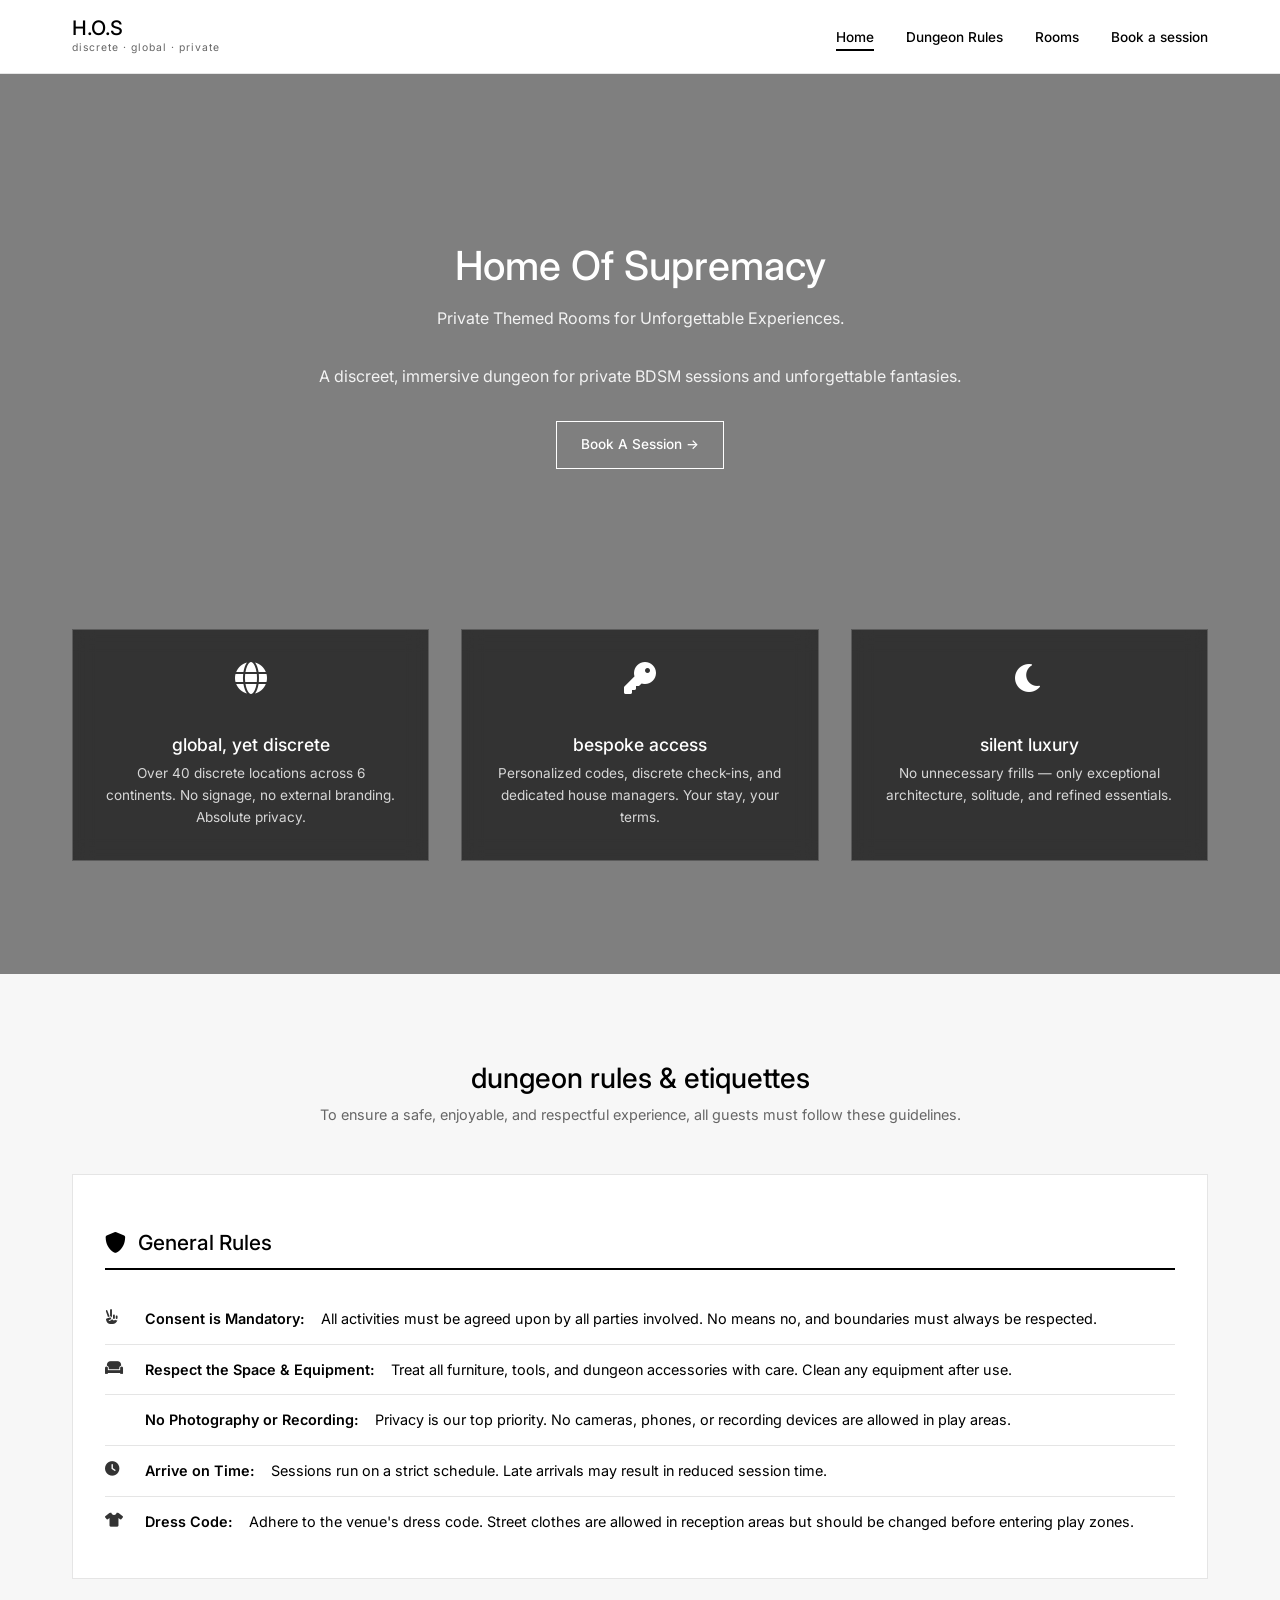
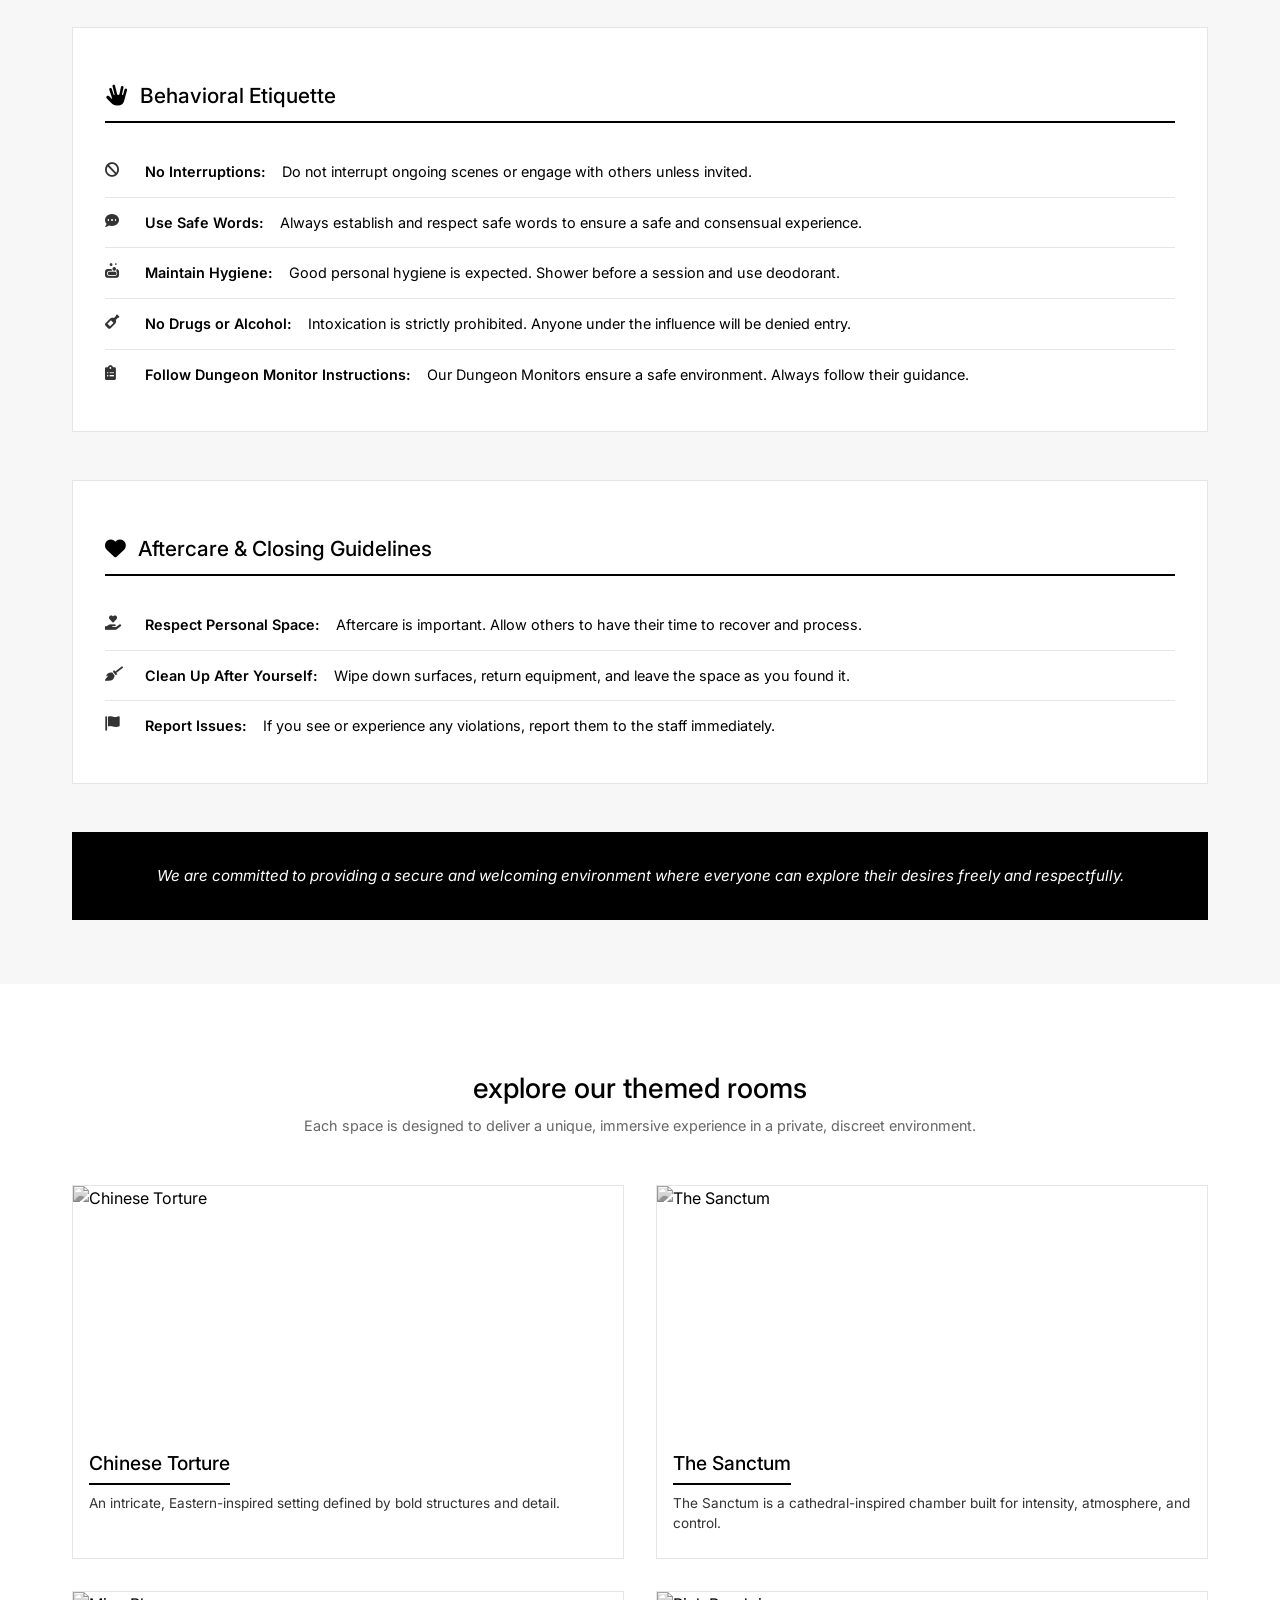
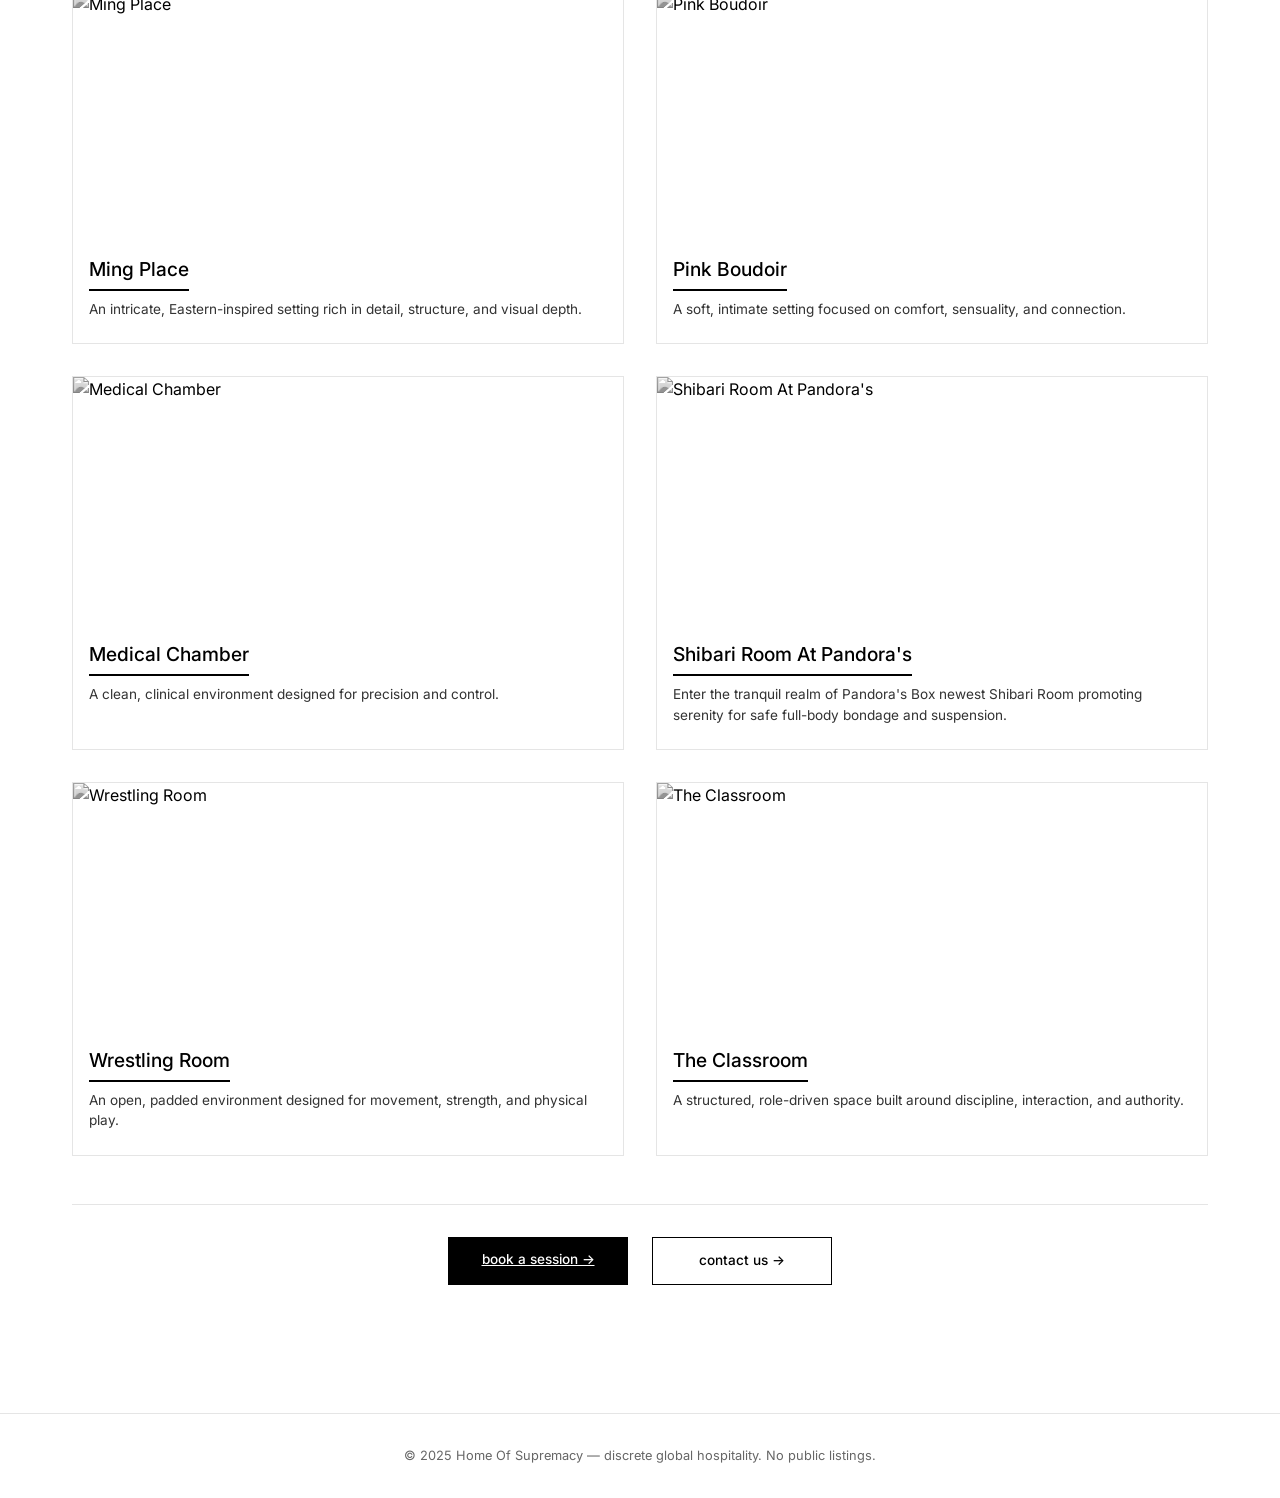
==== public/index.html @ 3e7fbdf0 "Initial commit: Home Of Supremacy website with Supabase integration" ====
<!DOCTYPE html>
<html lang="en">
<head>
  <meta charset="UTF-8">
  <meta name="viewport" content="width=device-width, initial-scale=1.0">
  
  <!-- Primary Meta Tags -->
  <title>Home Of Supremacy · Discrete BDSM Dungeon</title>
  <meta name="title" content="Home Of Supremacy · Discrete BDSM Dungeon">
  <meta name="description" content="A discreet, immersive dungeon for private BDSM sessions and unforgettable fantasies.">
  
  <!-- Open Graph / Facebook -->
  <meta property="og:type" content="website">
  <meta property="og:url" content="https://homeofsupremacy.web.app/">
  <meta property="og:title" content="Home Of Supremacy">
  <meta property="og:description" content="A discreet, immersive dungeon for private BDSM sessions and unforgettable fantasies.">
  <meta property="og:image" content="https://res.cloudinary.com/db65uctco/image/upload/v1775303981/HOS_logo_nm8w6o.svg">
  
  <!-- Twitter -->
  <meta property="twitter:card" content="summary_large_image">
  <meta property="twitter:url" content="https://homeofsupremacy.web.app/">
  <meta property="twitter:title" content="Home Of Supremacy">
  <meta property="twitter:description" content="A discreet, immersive dungeon for private BDSM sessions and unforgettable fantasies.">
  <meta property="twitter:image" content="https://res.cloudinary.com/db65uctco/image/upload/v1775303981/HOS_logo_nm8w6o.svg">
  
  <!-- Favicon -->
  <link rel="icon" type="image/png" href="https://res.cloudinary.com/db65uctco/image/upload/v1775303853/HOS_favicon_mtql30.png">
  <link rel="apple-touch-icon" href="https://res.cloudinary.com/db65uctco/image/upload/v1775303853/HOS_favicon_mtql30.png">
  
  <link href="https://fonts.googleapis.com/css2?family=Inter:wght@300;400;500;600&display=swap" rel="stylesheet">
  <link rel="stylesheet" href="https://cdnjs.cloudflare.com/ajax/libs/font-awesome/6.0.0-beta3/css/all.min.css">
  <link rel="stylesheet" href="css/base.css">
  <link rel="stylesheet" href="css/pages/index.css">
</head>
<body>
  <header>
    <div class="nav-container">
      <div class="logo">
        <h1>H.O.S</h1>
        <span>discrete · global · private</span>
      </div>
      
      <button class="mobile-menu-btn" id="mobileMenuBtn">
        <span></span>
        <span></span>
        <span></span>
      </button>
      
      <ul class="nav-links" id="navLinks">
        <li><a href="#home" class="active">Home</a></li>
        <li><a href="#rules">Dungeon Rules</a></li>
        <li><a href="#rooms">Rooms</a></li>
        <li><a href="book.html">Book a session</a></li>
      </ul>
    </div>
    <div class="menu-overlay" id="menuOverlay"></div>
  </header>

  <main>
    <!-- HOME SECTION with Rotating Background Images -->
    <section id="home">
      <div class="hero-bg" id="heroBg"></div>
      <div class="hero-overlay"></div>
      <div class="container">
        <div class="hero">
          <h2>Home Of Supremacy</h2>
          <p>Private Themed Rooms for Unforgettable Experiences.</p>
          <p>A discreet, immersive dungeon for private BDSM sessions and unforgettable fantasies.</p>
          <a href="book.html" class="btn-outline">Book A Session →</a>
        </div>

        <div class="features">
          <div class="feature">
            <i class="fas fa-globe"></i>
            <h3>global, yet discrete</h3>
            <p>Over 40 discrete locations across 6 continents. No signage, no external branding. Absolute privacy.</p>
          </div>
          <div class="feature">
            <i class="fas fa-key"></i>
            <h3>bespoke access</h3>
            <p>Personalized codes, discrete check-ins, and dedicated house managers. Your stay, your terms.</p>
          </div>
          <div class="feature">
            <i class="fas fa-moon"></i>
            <h3>silent luxury</h3>
            <p>No unnecessary frills — only exceptional architecture, solitude, and refined essentials.</p>
          </div>
        </div>
      </div>
    </section>

    <!-- DUNGEON RULES & ETIQUETTES SECTION -->
    <section id="rules">
      <div class="container">
        <h2>dungeon rules & etiquettes</h2>
        <p class="section-sub">To ensure a safe, enjoyable, and respectful experience, all guests must follow these guidelines.</p>
        
        <div class="rules-category">
          <h3><i class="fas fa-shield-alt"></i> General Rules</h3>
          <ul class="rules-list">
            <li><i class="fas fa-hand-peace"></i> <strong>Consent is Mandatory:</strong> All activities must be agreed upon by all parties involved. No means no, and boundaries must always be respected.</li>
            <li><i class="fas fa-couch"></i> <strong>Respect the Space & Equipment:</strong> Treat all furniture, tools, and dungeon accessories with care. Clean any equipment after use.</li>
            <li><i class="fas fa-camera-slash"></i> <strong>No Photography or Recording:</strong> Privacy is our top priority. No cameras, phones, or recording devices are allowed in play areas.</li>
            <li><i class="fas fa-clock"></i> <strong>Arrive on Time:</strong> Sessions run on a strict schedule. Late arrivals may result in reduced session time.</li>
            <li><i class="fas fa-tshirt"></i> <strong>Dress Code:</strong> Adhere to the venue's dress code. Street clothes are allowed in reception areas but should be changed before entering play zones.</li>
          </ul>
        </div>

        <div class="rules-category">
          <h3><i class="fas fa-hand-spock"></i> Behavioral Etiquette</h3>
          <ul class="rules-list">
            <li><i class="fas fa-ban"></i> <strong>No Interruptions:</strong> Do not interrupt ongoing scenes or engage with others unless invited.</li>
            <li><i class="fas fa-comment-dots"></i> <strong>Use Safe Words:</strong> Always establish and respect safe words to ensure a safe and consensual experience.</li>
            <li><i class="fas fa-soap"></i> <strong>Maintain Hygiene:</strong> Good personal hygiene is expected. Shower before a session and use deodorant.</li>
            <li><i class="fas fa-wine-bottle"></i> <strong>No Drugs or Alcohol:</strong> Intoxication is strictly prohibited. Anyone under the influence will be denied entry.</li>
            <li><i class="fas fa-clipboard-list"></i> <strong>Follow Dungeon Monitor Instructions:</strong> Our Dungeon Monitors ensure a safe environment. Always follow their guidance.</li>
          </ul>
        </div>

        <div class="rules-category">
          <h3><i class="fas fa-heart"></i> Aftercare & Closing Guidelines</h3>
          <ul class="rules-list">
            <li><i class="fas fa-hand-holding-heart"></i> <strong>Respect Personal Space:</strong> Aftercare is important. Allow others to have their time to recover and process.</li>
            <li><i class="fas fa-broom"></i> <strong>Clean Up After Yourself:</strong> Wipe down surfaces, return equipment, and leave the space as you found it.</li>
            <li><i class="fas fa-flag"></i> <strong>Report Issues:</strong> If you see or experience any violations, report them to the staff immediately.</li>
          </ul>
        </div>

        <div class="rules-footer">
          <p>We are committed to providing a secure and welcoming environment where everyone can explore their desires freely and respectfully.</p>
        </div>
      </div>
    </section>

    <!-- ROOMS SECTION -->
    <section id="rooms">
      <div class="container">
        <h2>explore our themed rooms</h2>
        <p class="section-sub">Each space is designed to deliver a unique, immersive experience in a private, discreet environment.</p>
        
        <div class="rooms-grid">
          <div class="room-card">
            <div class="room-image">
              <img src="https://res.cloudinary.com/db65uctco/image/upload/v1775301369/room1_prxkxr.jpg" alt="Chinese Torture">
            </div>
            <h3>Chinese Torture</h3>
            <p>An intricate, Eastern-inspired setting defined by bold structures and detail.</p>
          </div>

          <div class="room-card">
            <div class="room-image">
              <img src="https://res.cloudinary.com/db65uctco/image/upload/v1775301369/room2_ohoneo.jpg" alt="The Sanctum">
            </div>
            <h3>The Sanctum</h3>
            <p>The Sanctum is a cathedral-inspired chamber built for intensity, atmosphere, and control.</p>
          </div>

          <div class="room-card">
            <div class="room-image">
              <img src="https://res.cloudinary.com/db65uctco/image/upload/v1775301369/room3_sjk8uv.jpg" alt="Ming Place">
            </div>
            <h3>Ming Place</h3>
            <p>An intricate, Eastern-inspired setting rich in detail, structure, and visual depth.</p>
          </div>

          <div class="room-card">
            <div class="room-image">
              <img src="https://res.cloudinary.com/db65uctco/image/upload/v1775301368/room4_gspfhj.jpg" alt="Pink Boudoir">
            </div>
            <h3>Pink Boudoir</h3>
            <p>A soft, intimate setting focused on comfort, sensuality, and connection.</p>
          </div>

          <div class="room-card">
            <div class="room-image">
              <img src="https://res.cloudinary.com/db65uctco/image/upload/v1775301369/room5_cygswe.jpg" alt="Medical Chamber">
            </div>
            <h3>Medical Chamber</h3>
            <p>A clean, clinical environment designed for precision and control.</p>
          </div>

          <div class="room-card">
            <div class="room-image">
              <img src="https://res.cloudinary.com/db65uctco/image/upload/v1775301369/room6_blny8n.jpg" alt="Shibari Room At Pandora's">
            </div>
            <h3>Shibari Room At Pandora's</h3>
            <p>Enter the tranquil realm of Pandora's Box newest Shibari Room promoting serenity for safe full-body bondage and suspension.</p>
          </div>

          <div class="room-card">
            <div class="room-image">
              <img src="https://res.cloudinary.com/db65uctco/image/upload/v1775301369/room7_uroina.jpg" alt="Wrestling Room">
            </div>
            <h3>Wrestling Room</h3>
            <p>An open, padded environment designed for movement, strength, and physical play.</p>
          </div>

          <div class="room-card">
            <div class="room-image">
              <img src="https://res.cloudinary.com/db65uctco/image/upload/v1775301369/room8_jeizex.jpg" alt="The Classroom">
            </div>
            <h3>The Classroom</h3>
            <p>A structured, role-driven space built around discipline, interaction, and authority.</p>
          </div>
        </div>

        <div class="rooms-cta">
          <a href="book.html" class="btn-primary">book a session →</a>
          <a href="mailto:Molequledung@gmail.com?subject=Inquiry%20about%20Home%20Of%20Supremacy&body=Hello,%20I%20would%20like%20more%20information%20about%20Home%20Of%20Supremacy..." class="btn-outline">contact us →</a>
        </div>
      </div>
    </section>
  </main>

  <footer>
    <div class="container">
      <p>© 2025 Home Of Supremacy — discrete global hospitality. No public listings.</p>
    </div>
  </footer>

  <script src="https://cdn.jsdelivr.net/npm/@supabase/supabase-js@2"></script>
  <script src="js/base.js"></script>
  <script src="js/pages/index.js"></script>
</body>
</html>
---- public/css/base.css ----
/* ============================================
   BASE.CSS - Shared variables & global styles
   ============================================ */

* {
  margin: 0;
  padding: 0;
  box-sizing: border-box;
}

:root {
  --black: #000000;
  --white: #ffffff;
  --gray-100: #f7f7f7;
  --gray-200: #e5e5e5;
  --gray-300: #cccccc;
  --gray-400: #999999;
  --gray-500: #666666;
  --gray-600: #333333;
  
  --font-sans: 'Inter', -apple-system, BlinkMacSystemFont, 'Segoe UI', sans-serif;
  --transition: all 0.3s ease;
  --border: 1px solid var(--gray-200);
}

body {
  font-family: var(--font-sans);
  background-color: var(--white);
  color: var(--black);
  line-height: 1.6;
  font-weight: 400;
}

h1, h2, h3, h4, h5, h6 {
  font-weight: 500;
  line-height: 1.2;
  margin-bottom: 1rem;
}

h1 { font-size: 2rem; }
h2 { font-size: 1.75rem; margin-bottom: 1.5rem; margin-top: 1.5rem; }
h3 { font-size: 1.25rem; margin-bottom: 0.75rem; margin-top: 1.5rem; }

.container {
  max-width: 1200px;
  margin: 0 auto;
  padding: 0 2rem;
}

/* ===== IMPROVED MOBILE NAVIGATION ===== */
header {
  border-bottom: var(--border);
  background: var(--white);
  position: sticky;
  top: 0;
  z-index: 100;
}

.nav-container {
  display: flex;
  justify-content: space-between;
  align-items: center;
  padding: 1rem 2rem;
  max-width: 1200px;
  margin: 0 auto;
  position: relative;
}

.logo h1 {
  font-size: 1.25rem;
  margin-bottom: 0;
  letter-spacing: -0.5px;
}

.logo span {
  font-size: 0.65rem;
  color: var(--gray-500);
  letter-spacing: 1px;
  display: block;
}

/* Desktop Navigation */
.nav-links {
  display: flex;
  gap: 2rem;
  list-style: none;
}

.nav-links a {
  text-decoration: none;
  color: var(--black);
  font-size: 0.85rem;
  font-weight: 500;
  transition: var(--transition);
  padding-bottom: 4px;
  border-bottom: 2px solid transparent;
}

.nav-links a:hover,
.nav-links a.active {
  border-bottom-color: var(--black);
}

/* Mobile Menu Button */
.mobile-menu-btn {
  display: none;
  background: none;
  border: none;
  cursor: pointer;
  padding: 0.5rem;
  z-index: 101;
}

.mobile-menu-btn span {
  display: block;
  width: 25px;
  height: 2px;
  background: var(--black);
  margin: 5px 0;
  transition: var(--transition);
}

/* Mobile Navigation */
@media (max-width: 768px) {
  .mobile-menu-btn {
    display: block;
  }
  
  .nav-links {
    position: fixed;
    top: 0;
    right: -100%;
    width: 70%;
    max-width: 300px;
    height: 100vh;
    background: var(--white);
    flex-direction: column;
    padding: 5rem 2rem 2rem;
    gap: 1.5rem;
    box-shadow: -2px 0 10px rgba(0,0,0,0.05);
    transition: right 0.3s ease;
    z-index: 100;
  }
  
  .nav-links.active {
    right: 0;
  }
  
  .nav-links a {
    font-size: 1rem;
    display: block;
    padding: 0.5rem 0;
  }
  
  /* Hamburger animation */
  .mobile-menu-btn.active span:nth-child(1) {
    transform: rotate(45deg) translate(5px, 5px);
  }
  
  .mobile-menu-btn.active span:nth-child(2) {
    opacity: 0;
  }
  
  .mobile-menu-btn.active span:nth-child(3) {
    transform: rotate(-45deg) translate(7px, -6px);
  }
  
  /* Overlay */
  .menu-overlay {
    position: fixed;
    top: 0;
    left: 0;
    width: 100%;
    height: 100%;
    background: rgba(0,0,0,0.5);
    z-index: 99;
    opacity: 0;
    visibility: hidden;
    transition: var(--transition);
  }
  
  .menu-overlay.active {
    opacity: 1;
    visibility: visible;
  }
}

/* Buttons */
.btn-primary {
  background: var(--black);
  color: var(--white);
  border: none;
  padding: 0.75rem 1.5rem;
  font-size: 0.85rem;
  font-weight: 500;
  cursor: pointer;
  transition: var(--transition);
  font-family: var(--font-sans);
}

.btn-primary:hover {
  opacity: 0.8;
}

.btn-outline {
  background: transparent;
  border: 1px solid var(--black);
  color: var(--black);
  padding: 0.75rem 1.5rem;
  font-size: 0.85rem;
  font-weight: 500;
  cursor: pointer;
  transition: var(--transition);
  text-decoration: none;
  display: inline-block;
}

.btn-outline:hover {
  background: var(--black);
  color: var(--white);
}

/* Forms */
.form-group {
  margin-bottom: 1.5rem;
}

.form-group label {
  display: block;
  margin-bottom: 0.5rem;
  font-weight: 500;
  font-size: 0.85rem;
}

.form-group input,
.form-group textarea {
  width: 100%;
  padding: 0.75rem;
  border: 1px solid var(--gray-300);
  background: var(--white);
  color: var(--black);
  font-family: var(--font-sans);
  font-size: 0.9rem;
  transition: var(--transition);
}

.form-group input:focus,
.form-group textarea:focus {
  outline: none;
  border-color: var(--black);
}

.form-message {
  margin-top: 1rem;
  padding: 0.75rem;
  font-size: 0.85rem;
}

.form-message.success {
  background: var(--gray-100);
  border-left: 3px solid var(--black);
}

.form-message.error {
  background: var(--gray-100);
  border-left: 3px solid var(--black);
}

/* Tables */
table {
  width: 100%;
  border-collapse: collapse;
  margin-top: 1rem;
}

th, td {
  padding: 0.75rem;
  text-align: left;
  border-bottom: 1px solid var(--gray-200);
}

th {
  font-weight: 600;
  font-size: 0.85rem;
  background: var(--gray-100);
}

td {
  font-size: 0.85rem;
}

/* Footer */
footer {
  border-top: var(--border);
  padding: 2rem 0;
  margin-top: 4rem;
  text-align: center;
  color: var(--gray-500);
  font-size: 0.8rem;
}

.section-sub {
  color: var(--gray-500);
  margin-bottom: 2rem;
  font-size: 0.9rem;
}

/* Scroll padding for anchor links */
section {
  scroll-margin-top: 80px;
}
---- public/css/pages/index.css ----
/* INDEX.CSS - Homepage specific styles */

/* Hero Section with Rotating Background Images */
#home {
  position: relative;
  background-color: var(--gray-900);
  color: var(--white);
  overflow: hidden;
  min-height: 100vh;
  display: flex;
  align-items: center;
}

.hero-bg {
  position: absolute;
  top: 0;
  left: 0;
  width: 100%;
  height: 100%;
  background-size: cover;
  background-position: center;
  background-repeat: no-repeat;
  transition: opacity 1s ease-in-out;
  z-index: 0;
}

.hero-overlay {
  position: absolute;
  top: 0;
  left: 0;
  width: 100%;
  height: 100%;
  background: rgba(0, 0, 0, 0.5);
  z-index: 1;
}

#home .container {
  position: relative;
  z-index: 2;
  width: 100%;
}

.hero {
  text-align: center;
  padding: 6rem 0 4rem;
  max-width: 800px;
  margin: 0 auto;
}

.hero h2 {
  font-size: 2.5rem;
  margin-bottom: 1rem;
  color: var(--white);
}

.hero p {
  font-size: 1rem;
  color: rgba(255, 255, 255, 0.9);
  margin-bottom: 2rem;
}

.hero .btn-outline {
  border-color: var(--white);
  color: var(--white);
}

.hero .btn-outline:hover {
  background: var(--white);
  color: var(--black);
}

/* Features Grid */
.features {
  display: grid;
  grid-template-columns: repeat(auto-fit, minmax(280px, 1fr));
  gap: 2rem;
  padding: 4rem 0;
  margin-top: 2rem;
}

.feature {
  text-align: center;
  padding: 2rem;
  background: rgba(0, 0, 0, 0.6);
  backdrop-filter: blur(10px);
  border: 1px solid rgba(255, 255, 255, 0.2);
  transition: var(--transition);
}

.feature:hover {
  background: rgba(0, 0, 0, 0.75);
  border-color: rgba(255, 255, 255, 0.3);
  transform: translateY(-5px);
}

.feature i {
  font-size: 2rem;
  margin-bottom: 1rem;
  color: var(--white);
}

.feature h3 {
  font-size: 1.1rem;
  margin-bottom: 0.5rem;
  color: var(--white);
}

.feature p {
  font-size: 0.85rem;
  color: rgba(255, 255, 255, 0.8);
}

/* Dungeon Rules Section */
#rules {
  background: var(--gray-100);
  padding: 4rem 0;
}

#rules h2 {
  text-align: center;
  margin-bottom: 0.5rem;
}

#rules .section-sub {
  text-align: center;
  margin-bottom: 3rem;
}

.rules-category {
  margin-bottom: 3rem;
  background: var(--white);
  padding: 2rem;
  border: 1px solid var(--gray-200);
}

.rules-category h3 {
  display: flex;
  align-items: center;
  gap: 0.75rem;
  font-size: 1.3rem;
  margin-bottom: 1.5rem;
  padding-bottom: 0.75rem;
  border-bottom: 2px solid var(--black);
}

.rules-category h3 i {
  font-size: 1.3rem;
}

.rules-list {
  list-style: none;
}

.rules-list li {
  padding: 0.875rem 0;
  border-bottom: 1px solid var(--gray-200);
  display: flex;
  align-items: flex-start;
  gap: 1rem;
  font-size: 0.9rem;
  line-height: 1.5;
}

.rules-list li:last-child {
  border-bottom: none;
}

.rules-list li i {
  width: 24px;
  margin-top: 2px;
  color: var(--gray-600);
  flex-shrink: 0;
}

.rules-list li strong {
  color: var(--black);
  font-weight: 600;
}

.rules-footer {
  margin-top: 3rem;
  padding: 2rem;
  background: var(--black);
  color: var(--white);
  text-align: center;
  font-style: italic;
}

.rules-footer p {
  margin: 0;
  font-size: 0.95rem;
}

/* Rooms Section - Grid Layout */
#rooms {
  padding: 4rem 0;
}

#rooms h2 {
  text-align: center;
  margin-bottom: 0.5rem;
}

#rooms .section-sub {
  text-align: center;
  margin-bottom: 3rem;
}

.rooms-grid {
  display: grid;
  grid-template-columns: repeat(2, 1fr);
  gap: 2rem;
}

.room-card {
  background: var(--white);
  border: 1px solid var(--gray-200);
  transition: var(--transition);
  overflow: hidden;
}

.room-card:hover {
  transform: translateY(-5px);
  box-shadow: 0 10px 30px rgba(0, 0, 0, 0.1);
}

.room-image {
  width: 100%;
  height: 250px;
  overflow: hidden;
}

.room-image img {
  width: 100%;
  height: 100%;
  object-fit: cover;
  transition: var(--transition);
  filter: grayscale(100%);
}

.room-card:hover .room-image img {
  transform: scale(1.05);
}

.room-card h3 {
  font-size: 1.2rem;
  margin: 1rem 1rem 0.5rem;
  padding-bottom: 0.5rem;
  border-bottom: 2px solid var(--black);
  display: inline-block;
}

.room-card p {
  font-size: 0.85rem;
  color: var(--gray-600);
  margin: 0 1rem 1.5rem;
  line-height: 1.5;
}

/* Call to Action Buttons */
.rooms-cta {
  display: flex;
  justify-content: center;
  gap: 1.5rem;
  margin-top: 3rem;
  padding-top: 2rem;
  border-top: 1px solid var(--gray-200);
}

.rooms-cta .btn-primary,
.rooms-cta .btn-outline {
  min-width: 180px;
  text-align: center;
}

/* Responsive */
@media (max-width: 768px) {
  .hero {
    padding: 3rem 0 2rem;
  }
  
  .hero h2 {
    font-size: 1.75rem;
  }
  
  .features {
    gap: 1rem;
    padding: 2rem 0;
  }
  
  .feature {
    padding: 1.5rem;
  }
  
  #rules, #rooms {
    padding: 2rem 0;
  }
  
  .rules-category {
    padding: 1.25rem;
    margin-bottom: 1.5rem;
  }
  
  .rules-category h3 {
    font-size: 1.1rem;
  }
  
  .rules-list li {
    font-size: 0.8rem;
    gap: 0.75rem;
  }
  
  .rules-footer {
    padding: 1.25rem;
  }
  
  /* Rooms grid becomes single column on mobile */
  .rooms-grid {
    grid-template-columns: 1fr;
    gap: 1.5rem;
  }
  
  .room-image {
    height: 200px;
  }
  
  .room-card h3 {
    font-size: 1.1rem;
  }
  
  /* CTA buttons stack on mobile */
  .rooms-cta {
    flex-direction: column;
    align-items: center;
    gap: 1rem;
  }
  
  .rooms-cta .btn-primary,
  .rooms-cta .btn-outline {
    width: 100%;
    max-width: 250px;
  }
}
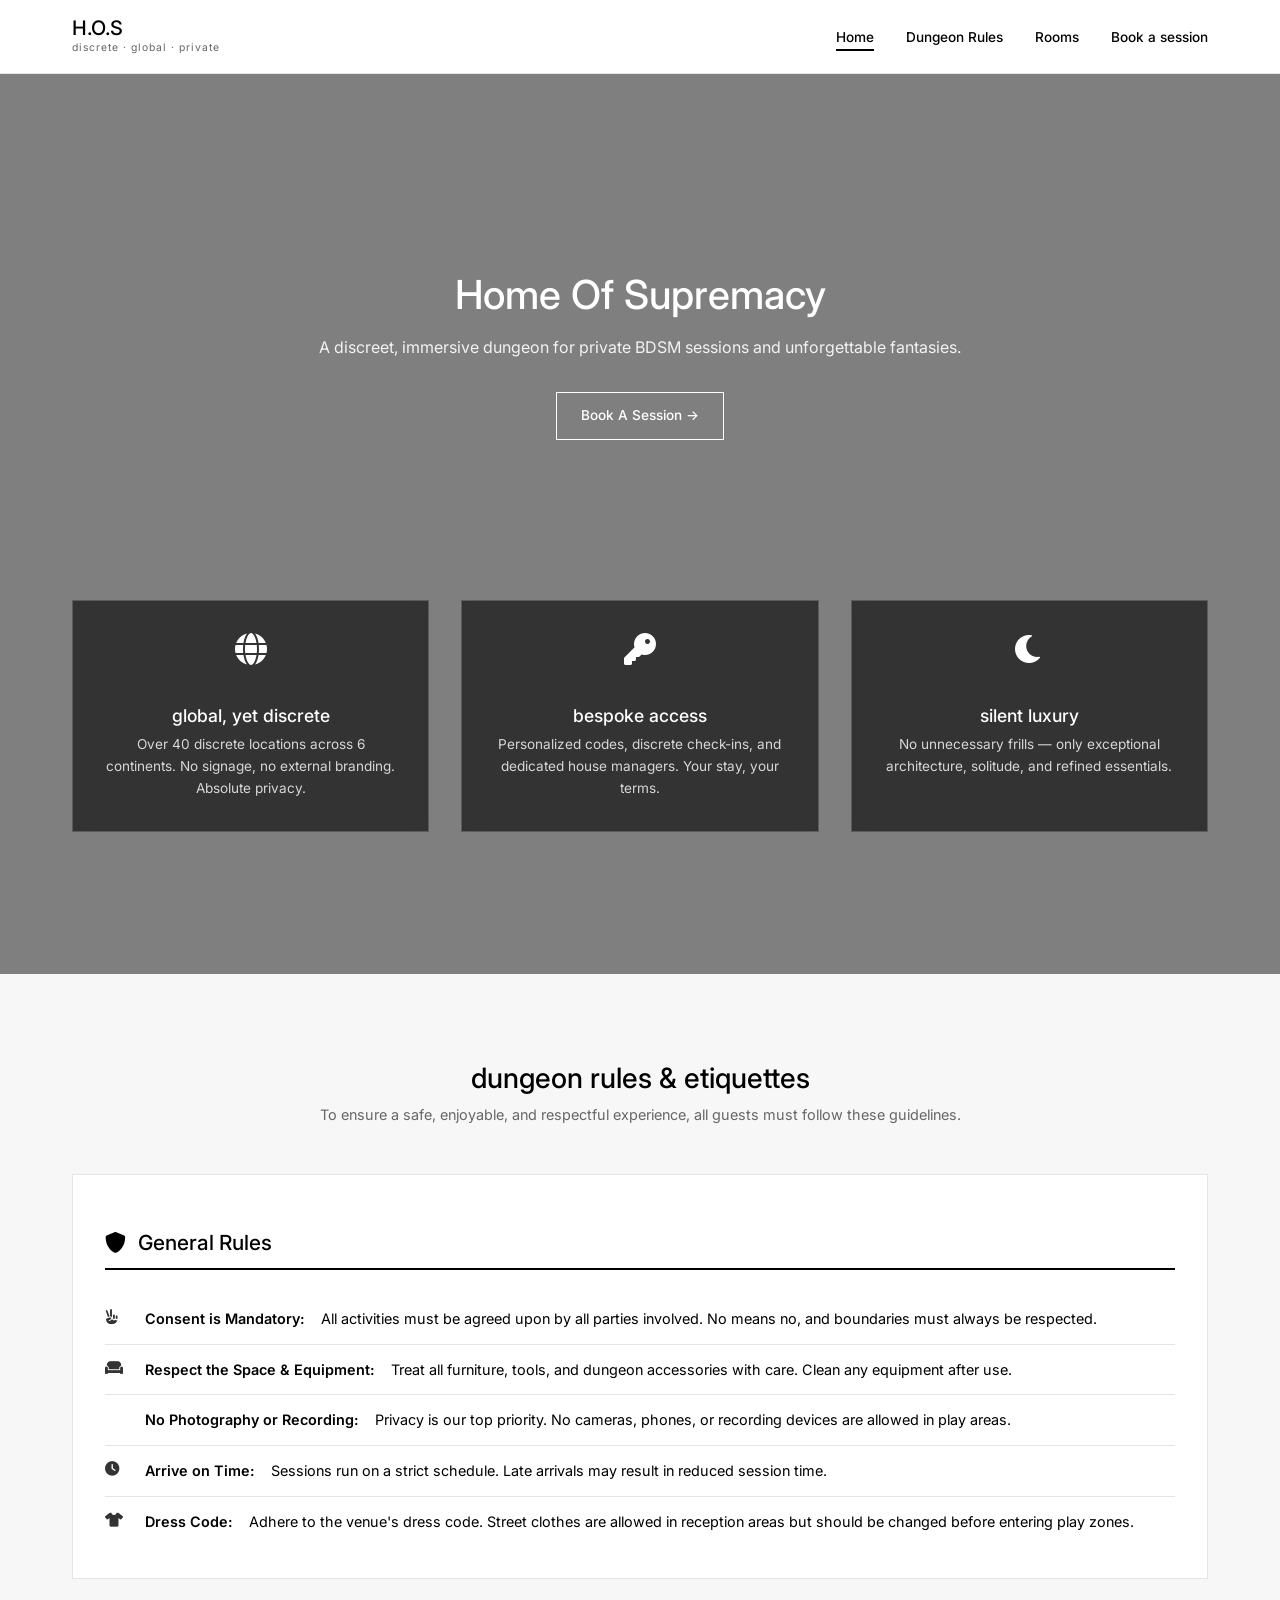
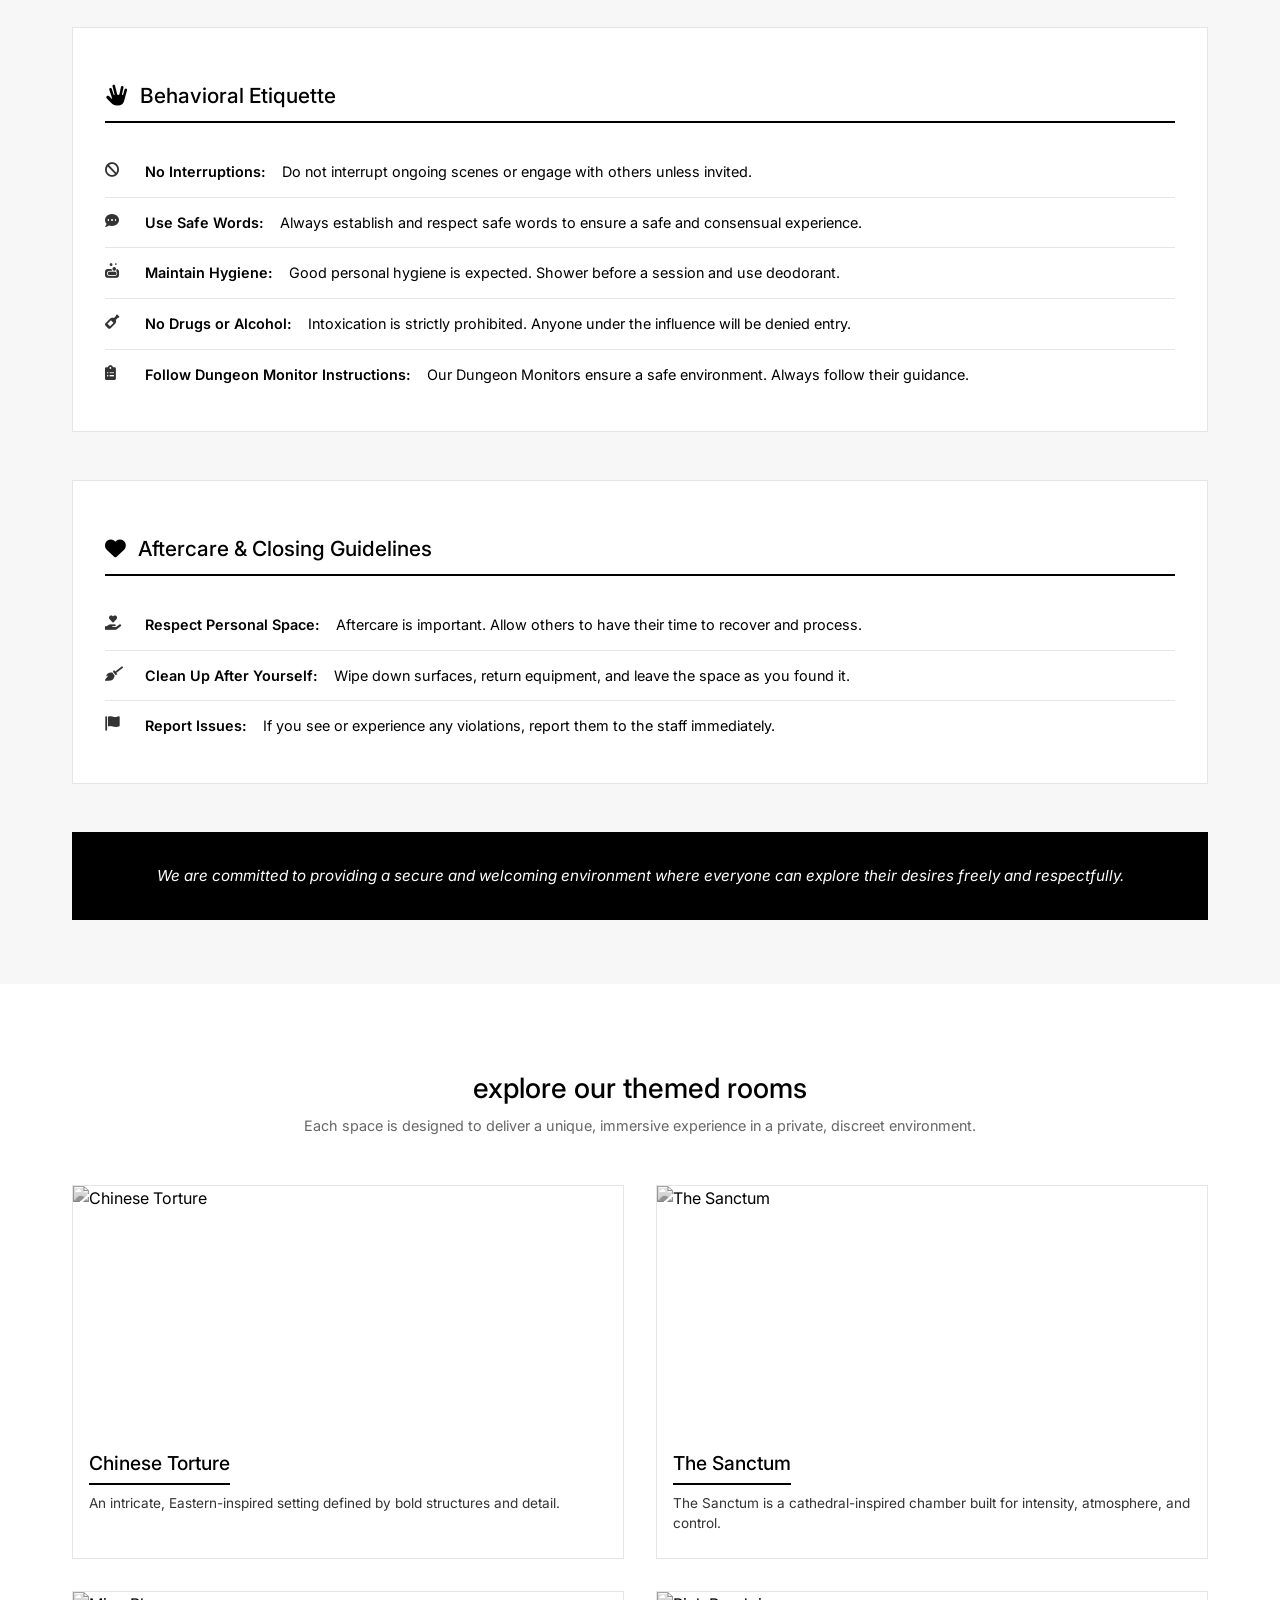
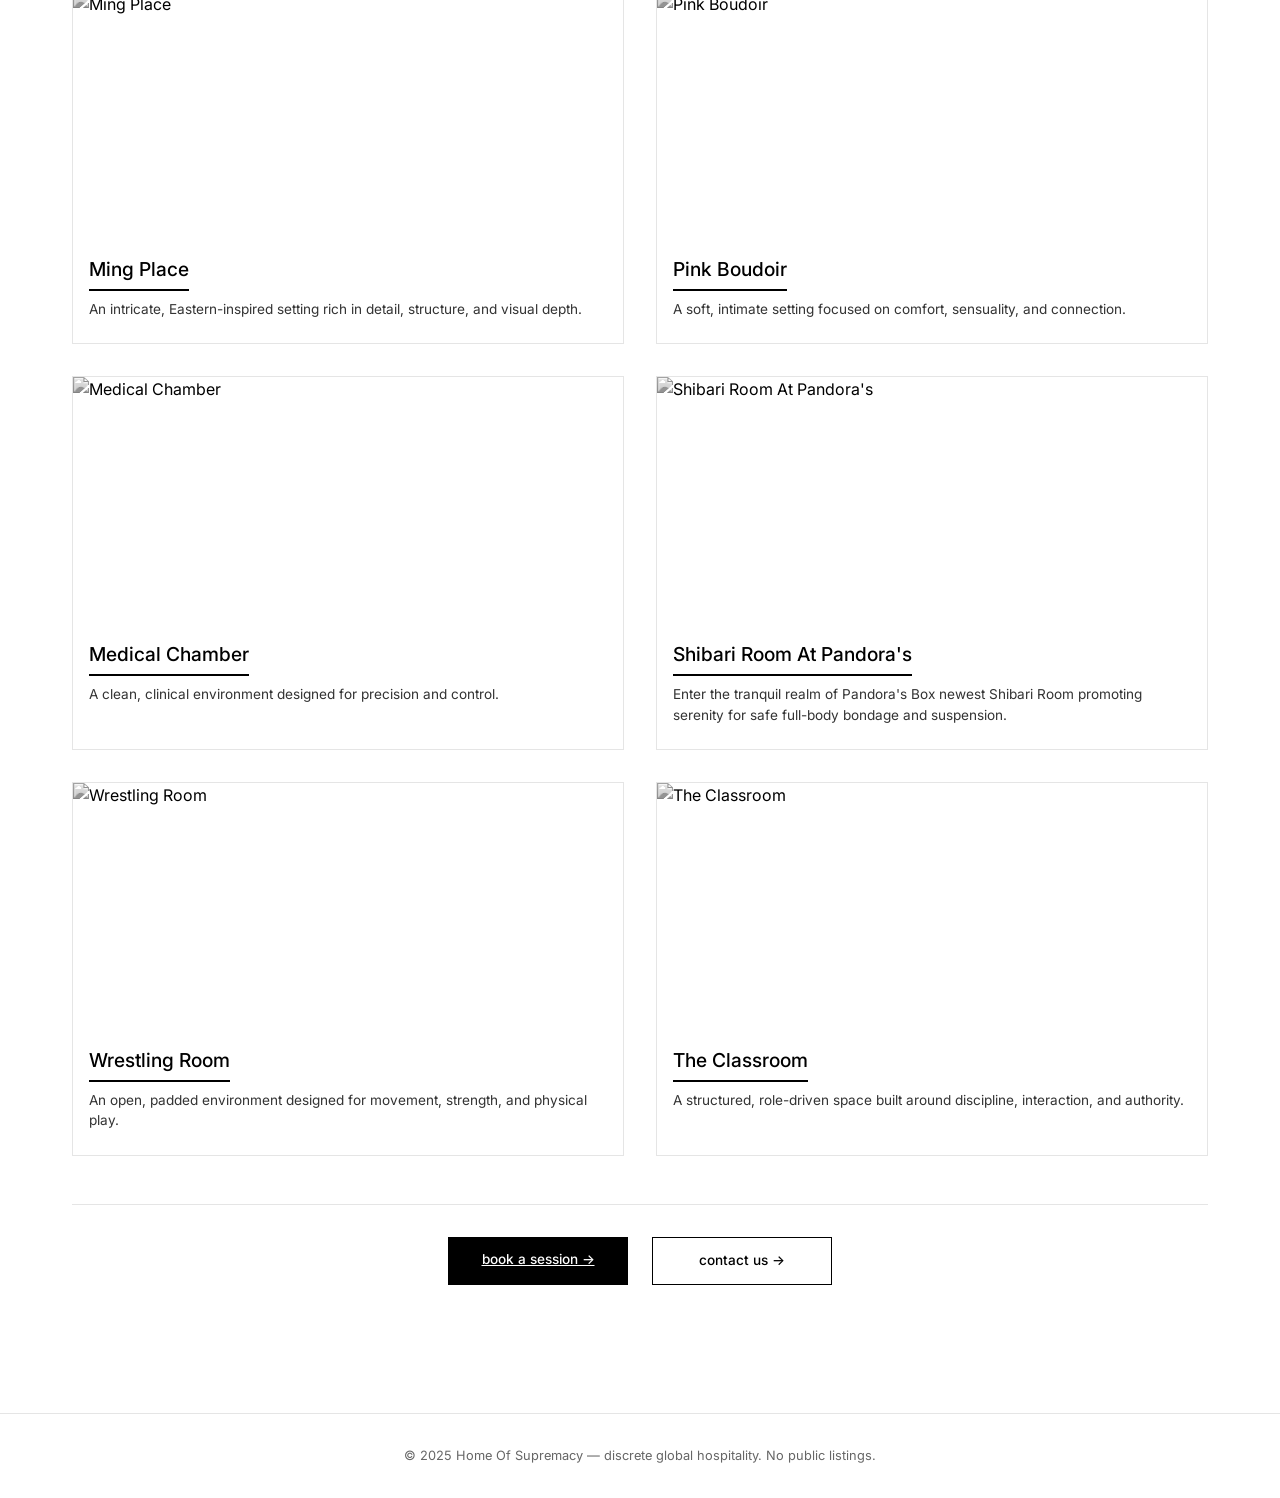
==== commit 34aa57b4: "p removed" ====
--- a/public/index.html
+++ b/public/index.html
@@ -64,7 +64,7 @@
       <div class="container">
         <div class="hero">
           <h2>Home Of Supremacy</h2>
-          <p>Private Themed Rooms for Unforgettable Experiences.</p>
+   
           <p>A discreet, immersive dungeon for private BDSM sessions and unforgettable fantasies.</p>
           <a href="book.html" class="btn-outline">Book A Session →</a>
         </div>
